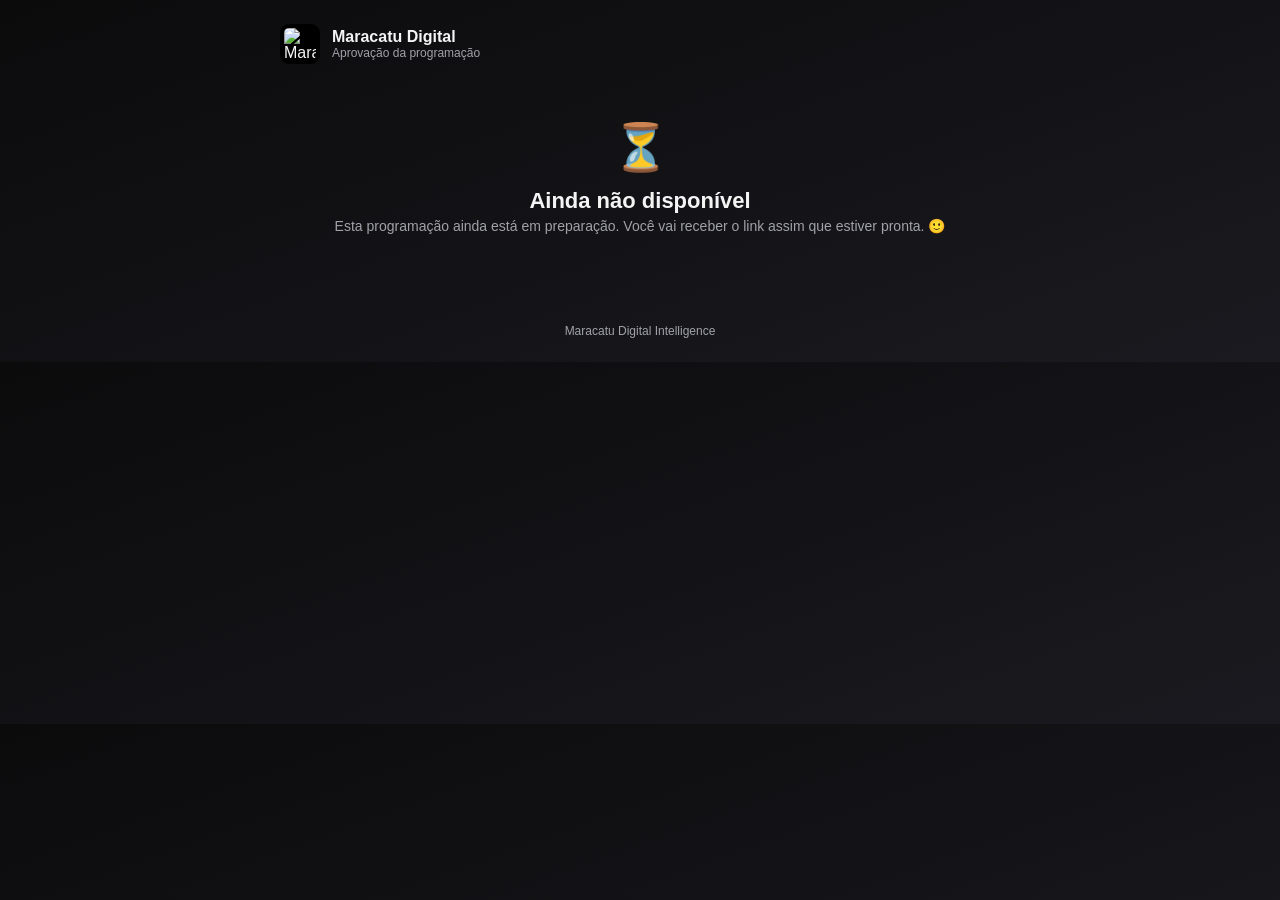
==== layout.html @ 1354e552 "Layout: envio pro cliente + página pública de aprovação (Fase 3) - Modal: botão 'Enviar ao cliente'," ====
<!DOCTYPE html>
<html lang="pt-BR">
<head>
  <meta charset="UTF-8">
  <meta name="viewport" content="width=device-width, initial-scale=1.0">
  <title>Aprovação da semana — Maracatu Digital</title>
  <link rel="icon" href="assets/favicon.png">
  <style>
    :root{ --bg:#0b0b0c; --card:#16161a; --line:#2a2a31; --txt:#f4f4f5; --txt2:#a1a1aa; --accent:#22c55e; --accent2:#3b82f6; --red:#f87171; }
    *{ box-sizing:border-box }
    body{ margin:0; font-family:-apple-system,BlinkMacSystemFont,'Segoe UI',Inter,sans-serif; background:linear-gradient(160deg,#0b0b0c,#1a1a20); color:var(--txt); padding:24px 16px; }
    .wrap{ max-width:720px; margin:0 auto; }
    .head{ display:flex; align-items:center; gap:12px; margin-bottom:6px; }
    .head img{ width:40px; height:40px; border-radius:9px; background:#000; padding:4px; }
    h1{ font-size:22px; margin:14px 0 4px; }
    .sub{ color:var(--txt2); font-size:14px; margin-bottom:22px; }
    .cover{ background:linear-gradient(135deg,#16a34a,#22c55e); color:#04210f; border-radius:14px; padding:22px; text-align:center; margin-bottom:18px; }
    .cover .lab{ font-size:11px; letter-spacing:3px; text-transform:uppercase; opacity:.7; }
    .cover .cli{ font-size:26px; font-weight:800; margin:6px 0; }
    .cover .sem{ font-size:13px; opacity:.85; }
    .card{ background:var(--card); border:1px solid var(--line); border-radius:14px; padding:16px; margin-bottom:14px; }
    .post-head{ display:flex; align-items:center; gap:8px; margin-bottom:10px; flex-wrap:wrap; }
    .badge{ font-size:11px; font-weight:700; padding:3px 9px; border-radius:999px; }
    .post-body{ display:flex; gap:12px; align-items:flex-start; }
    .post-body img{ width:130px; height:130px; object-fit:cover; border-radius:10px; border:1px solid var(--line); flex-shrink:0; }
    .leg{ font-size:13px; white-space:pre-wrap; flex:1; color:var(--txt); }
    .sec{ font-size:12px; font-weight:800; letter-spacing:.6px; text-transform:uppercase; color:var(--txt2); margin:4px 0 10px; }
    label{ display:block; font-size:13px; font-weight:600; margin:10px 0 5px; }
    input,textarea{ width:100%; background:#0e0e11; border:1px solid var(--line); color:var(--txt); border-radius:9px; padding:10px 12px; font-size:14px; font-family:inherit; }
    input:focus,textarea:focus{ outline:none; border-color:var(--accent2); }
    textarea{ min-height:80px; resize:vertical; }
    .actions{ display:flex; gap:10px; flex-wrap:wrap; margin-top:12px; }
    button{ flex:1; min-width:160px; border:0; border-radius:10px; padding:14px; font-size:15px; font-weight:800; cursor:pointer; }
    .b-ok{ background:var(--accent); color:#04210f; }
    .b-adj{ background:transparent; color:var(--txt); border:1px solid var(--line); }
    button:disabled{ opacity:.55; cursor:default; }
    .banner{ border-radius:12px; padding:16px; margin-bottom:14px; }
    .banner.ok{ background:#16a34a22; border:1px solid #16a34a66; }
    .banner.adj{ background:#dc262622; border:1px solid #dc262666; }
    .banner h2{ margin:0 0 4px; font-size:16px; }
    .err{ color:var(--red); font-size:13px; margin-top:10px; text-align:center; }
    .foot{ text-align:center; color:var(--txt2); font-size:12px; margin-top:18px; }
    .center{ text-align:center; padding:50px 20px; }
    .center .big{ font-size:46px; }
    a.pdf{ display:inline-block; color:var(--accent); font-weight:700; text-decoration:none; margin-top:6px; }
    [x-hide]{ display:none; }
  </style>
</head>
<body>
  <div class="wrap">
    <div class="head">
      <img src="assets/logo.png" alt="Maracatu Digital">
      <div><div style="font-weight:800">Maracatu Digital</div><div style="font-size:12px;color:var(--txt2)">Aprovação da programação</div></div>
    </div>

    <div id="loading" class="center"><div class="sub">Carregando…</div></div>

    <div id="indisponivel" class="center" x-hide>
      <div class="big">⏳</div>
      <h1>Ainda não disponível</h1>
      <div class="sub">Esta programação ainda está em preparação. Você vai receber o link assim que estiver pronta. 🙂</div>
    </div>

    <div id="conteudo" x-hide>
      <div class="cover">
        <div class="lab">Programação semanal</div>
        <div class="cli" id="c-cliente"></div>
        <div class="sem" id="c-semana"></div>
      </div>

      <div id="banner"></div>

      <div id="posts"></div>

      <div class="card" id="extra" x-hide>
        <div class="sec">Material</div>
        <div id="c-obs" class="leg" style="margin-bottom:6px"></div>
        <a class="pdf" id="c-pdf" target="_blank" x-hide>📄 Abrir PDF final ↗</a>
      </div>

      <div class="card" id="decidir">
        <div class="sec">Sua avaliação</div>
        <label>Seu nome</label>
        <input id="nome" placeholder="Quem está aprovando">
        <label>Precisa de ajuste? <span style="color:var(--txt2);font-weight:400">— descreva (só se for pedir ajuste)</span></label>
        <textarea id="comentario" placeholder="Ex.: trocar a cor do post de quarta, ajustar a legenda de sexta…"></textarea>
        <div class="actions">
          <button class="b-ok" onclick="aprovar()">✓ Aprovar tudo</button>
          <button class="b-adj" onclick="pedirAjuste()">✎ Pedir ajuste</button>
        </div>
        <div class="err" id="erro"></div>
      </div>
    </div>

    <div id="sucesso" class="center" x-hide>
      <div class="big" id="s-emoji">✅</div>
      <h1 id="s-titulo">Recebido!</h1>
      <div class="sub" id="s-msg"></div>
    </div>

    <div class="foot">Maracatu Digital Intelligence</div>
  </div>

  <script>
    var API = 'https://som-backend-production-01d8.up.railway.app/api/layouts/publico';
    var TOKEN = new URLSearchParams(location.search).get('t') || '';
    var L = null;

    function show(id){ document.getElementById(id).removeAttribute('x-hide'); }
    function hide(id){ document.getElementById(id).setAttribute('x-hide',''); }
    function esc(s){ var d=document.createElement('div'); d.textContent=s||''; return d.innerHTML; }
    function ehImagem(u){ return /\.(png|jpe?g|webp|gif)(\?|$)/i.test(u||''); }
    function dia(d){ if(!d) return ''; var x=new Date(d+'T00:00:00'); if(isNaN(x))return''; var ds=['Dom','Seg','Ter','Qua','Qui','Sex','Sáb']; return ds[x.getDay()]+' '+String(x.getDate()).padStart(2,'0')+'/'+String(x.getMonth()+1).padStart(2,'0'); }
    function dmy(d){ if(!d) return ''; var p=String(d).split('-'); return p[2]+'/'+p[1]; }

    function render(){
      document.getElementById('c-cliente').textContent = L.cliente || '';
      document.getElementById('c-semana').textContent = 'Semana de ' + dmy(L.semanaIni) + ' a ' + dmy(L.semanaFim);

      var posts = L.posts || [];
      document.getElementById('posts').innerHTML = posts.length ? posts.map(function(p){
        var img = p.criativo && ehImagem(p.criativo) ? '<img src="'+esc(p.criativo)+'">'
                : (p.criativo ? '<a class="pdf" href="'+esc(p.criativo)+'" target="_blank">ver criativo ↗</a>' : '');
        return '<div class="card"><div class="post-head">'
          + '<span class="badge" style="background:#2a2a31;color:#a1a1aa">'+esc(dia(p.prazo))+'</span>'
          + '<span class="badge" style="background:#3b1d6e;color:#c4b5fd">'+esc(p.tipoPost||'Feed')+'</span>'
          + '<span style="font-weight:700;font-size:14px">'+esc(p.tema||'')+'</span></div>'
          + '<div class="post-body">'+img+'<div class="leg">'+(esc(p.legenda)||'<span style="color:#a1a1aa">(sem legenda)</span>')+'</div></div></div>';
      }).join('') : '<div class="card" style="text-align:center;color:var(--txt2)">Sem posts individuais — confira o PDF abaixo.</div>';

      var temExtra = false;
      if (L.observacoes){ document.getElementById('c-obs').textContent = L.observacoes; temExtra = true; } else { hide('c-obs'); }
      if (L.anexoUrl){ var a=document.getElementById('c-pdf'); a.href=L.anexoUrl; show('c-pdf'); temExtra = true; }
      if (temExtra) show('extra');

      var banner = document.getElementById('banner');
      if (L.status === 'APROVADO_CLIENTE'){
        banner.innerHTML = '<div class="banner ok"><h2>✓ Você já aprovou esta semana</h2><div class="sub" style="margin:0">Obrigado! Se precisar, ainda dá pra pedir um ajuste abaixo.</div></div>';
      } else if (L.status === 'AJUSTE'){
        banner.innerHTML = '<div class="banner adj"><h2>✎ Ajuste registrado</h2><div class="leg">'+esc(L.ajusteCliente||'')+'</div><div class="sub" style="margin:6px 0 0">Nossa equipe já foi avisada. Quando estiver pronto você aprova.</div></div>';
      }
      show('conteudo');
    }

    function carregar(){
      if (!TOKEN){ hide('loading'); show('indisponivel'); return; }
      fetch(API + '/' + encodeURIComponent(TOKEN))
        .then(function(r){ if(!r.ok) throw new Error('x'); return r.json(); })
        .then(function(d){
          hide('loading');
          if (!d || !d.disponivel){ show('indisponivel'); return; }
          L = d; render();
        })
        .catch(function(){ hide('loading'); show('indisponivel'); });
    }

    function lock(v){ document.querySelectorAll('#decidir button').forEach(function(b){ b.disabled=v; }); }
    function sucesso(emoji, titulo, msg){ hide('conteudo'); var s=document.getElementById('sucesso'); document.getElementById('s-emoji').textContent=emoji; document.getElementById('s-titulo').textContent=titulo; document.getElementById('s-msg').textContent=msg; show('sucesso'); window.scrollTo(0,0); }

    function aprovar(){
      document.getElementById('erro').textContent='';
      lock(true);
      fetch(API + '/' + encodeURIComponent(TOKEN) + '/aprovar', {
        method:'POST', headers:{'Content-Type':'application/json'},
        body: JSON.stringify({ nome: document.getElementById('nome').value.trim() })
      }).then(function(r){ if(!r.ok) throw new Error('x'); return r.json(); })
        .then(function(){ sucesso('✅','Aprovado! Obrigado 🎉','Sua equipe já pode publicar a semana.'); })
        .catch(function(){ lock(false); document.getElementById('erro').textContent='Não consegui registrar agora. Tente de novo em instantes.'; });
    }

    function pedirAjuste(){
      var c = document.getElementById('comentario').value.trim();
      if (!c){ document.getElementById('erro').textContent='Descreva o ajuste que você precisa no campo acima.'; return; }
      document.getElementById('erro').textContent='';
      lock(true);
      fetch(API + '/' + encodeURIComponent(TOKEN) + '/ajuste', {
        method:'POST', headers:{'Content-Type':'application/json'},
        body: JSON.stringify({ nome: document.getElementById('nome').value.trim(), comentario: c })
      }).then(function(r){ if(!r.ok) throw new Error('x'); return r.json(); })
        .then(function(){ sucesso('✍️','Ajuste enviado!','Nossa equipe vai cuidar disso e te mandar a nova versão.'); })
        .catch(function(){ lock(false); document.getElementById('erro').textContent='Não consegui enviar agora. Tente de novo em instantes.'; });
    }

    carregar();
  </script>
</body>
</html>
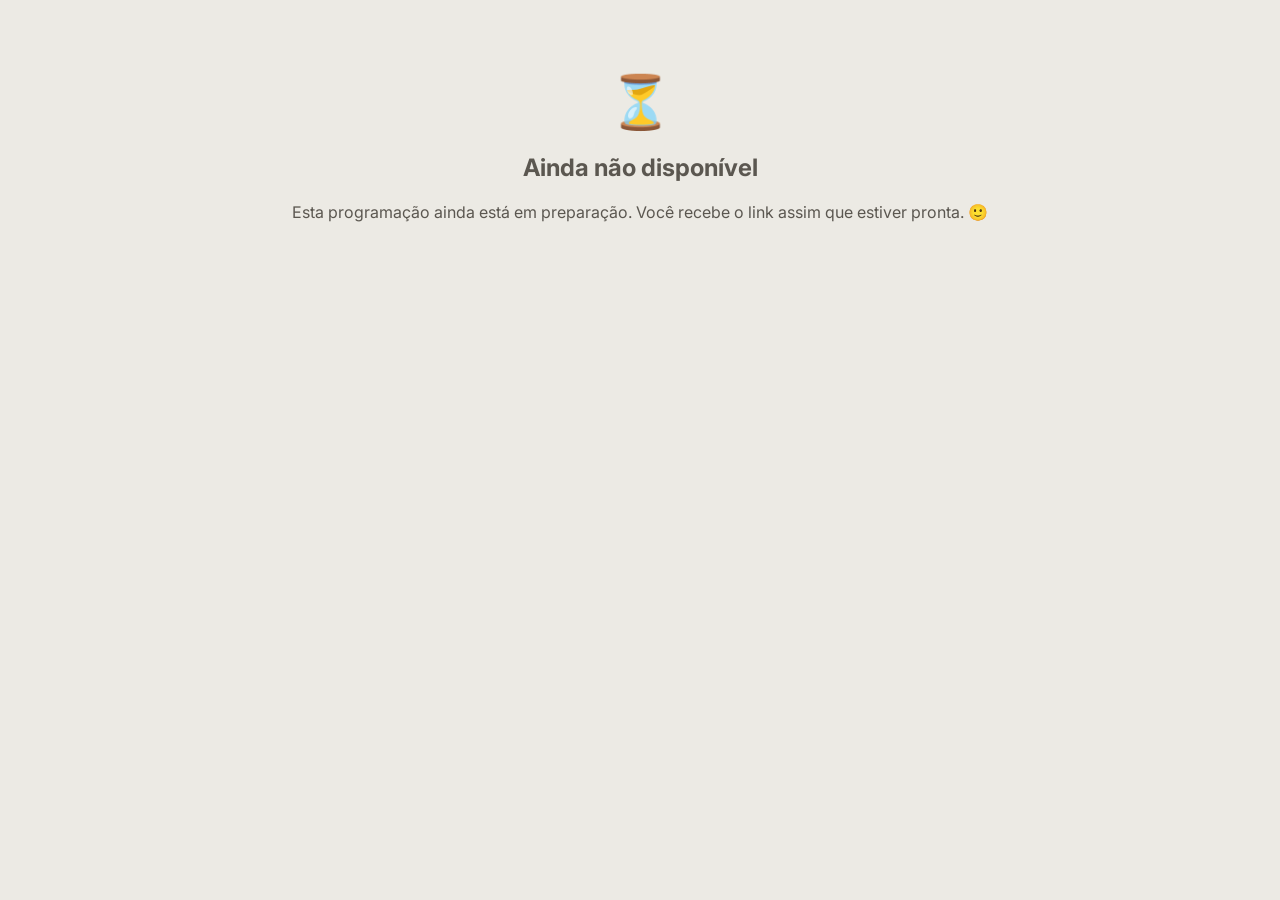
==== commit 885246c0: "Preview: carrossel mostra a arte inteira (sem cortar) + cache-bust do iframe da preview" ====
--- a/layout.html
+++ b/layout.html
@@ -3,184 +3,283 @@
 <head>
   <meta charset="UTF-8">
   <meta name="viewport" content="width=device-width, initial-scale=1.0">
-  <title>Aprovação da semana — Maracatu Digital</title>
+  <title>Programação Semanal — Aprovação de Conteúdo · Maracatu Digital</title>
   <link rel="icon" href="assets/favicon.png">
   <style>
-    :root{ --bg:#0b0b0c; --card:#16161a; --line:#2a2a31; --txt:#f4f4f5; --txt2:#a1a1aa; --accent:#22c55e; --accent2:#3b82f6; --red:#f87171; }
+    @import url('https://fonts.googleapis.com/css2?family=Inter:wght@400;500;600;700;800;900&display=swap');
+    :root{
+      --bg:#eceae4; --card:#ffffff; --ink:#16161a; --ink2:#5b5750; --line:#e4e0d8;
+      --amber:#C9A24B; --ok:#16a34a; --red:#dc2626;
+      --c1:#e23b2e; --c2:#f2b705; --c3:#1f9e57; --c4:#2f6fd0;
+    }
     *{ box-sizing:border-box }
-    body{ margin:0; font-family:-apple-system,BlinkMacSystemFont,'Segoe UI',Inter,sans-serif; background:linear-gradient(160deg,#0b0b0c,#1a1a20); color:var(--txt); padding:24px 16px; }
-    .wrap{ max-width:720px; margin:0 auto; }
-    .head{ display:flex; align-items:center; gap:12px; margin-bottom:6px; }
-    .head img{ width:40px; height:40px; border-radius:9px; background:#000; padding:4px; }
-    h1{ font-size:22px; margin:14px 0 4px; }
-    .sub{ color:var(--txt2); font-size:14px; margin-bottom:22px; }
-    .cover{ background:linear-gradient(135deg,#16a34a,#22c55e); color:#04210f; border-radius:14px; padding:22px; text-align:center; margin-bottom:18px; }
-    .cover .lab{ font-size:11px; letter-spacing:3px; text-transform:uppercase; opacity:.7; }
-    .cover .cli{ font-size:26px; font-weight:800; margin:6px 0; }
-    .cover .sem{ font-size:13px; opacity:.85; }
-    .card{ background:var(--card); border:1px solid var(--line); border-radius:14px; padding:16px; margin-bottom:14px; }
-    .post-head{ display:flex; align-items:center; gap:8px; margin-bottom:10px; flex-wrap:wrap; }
-    .badge{ font-size:11px; font-weight:700; padding:3px 9px; border-radius:999px; }
-    .post-body{ display:flex; gap:12px; align-items:flex-start; }
-    .post-body img{ width:130px; height:130px; object-fit:cover; border-radius:10px; border:1px solid var(--line); flex-shrink:0; }
-    .leg{ font-size:13px; white-space:pre-wrap; flex:1; color:var(--txt); }
-    .sec{ font-size:12px; font-weight:800; letter-spacing:.6px; text-transform:uppercase; color:var(--txt2); margin:4px 0 10px; }
-    label{ display:block; font-size:13px; font-weight:600; margin:10px 0 5px; }
-    input,textarea{ width:100%; background:#0e0e11; border:1px solid var(--line); color:var(--txt); border-radius:9px; padding:10px 12px; font-size:14px; font-family:inherit; }
-    input:focus,textarea:focus{ outline:none; border-color:var(--accent2); }
-    textarea{ min-height:80px; resize:vertical; }
-    .actions{ display:flex; gap:10px; flex-wrap:wrap; margin-top:12px; }
-    button{ flex:1; min-width:160px; border:0; border-radius:10px; padding:14px; font-size:15px; font-weight:800; cursor:pointer; }
-    .b-ok{ background:var(--accent); color:#04210f; }
-    .b-adj{ background:transparent; color:var(--txt); border:1px solid var(--line); }
-    button:disabled{ opacity:.55; cursor:default; }
-    .banner{ border-radius:12px; padding:16px; margin-bottom:14px; }
-    .banner.ok{ background:#16a34a22; border:1px solid #16a34a66; }
-    .banner.adj{ background:#dc262622; border:1px solid #dc262666; }
-    .banner h2{ margin:0 0 4px; font-size:16px; }
-    .err{ color:var(--red); font-size:13px; margin-top:10px; text-align:center; }
-    .foot{ text-align:center; color:var(--txt2); font-size:12px; margin-top:18px; }
-    .center{ text-align:center; padding:50px 20px; }
-    .center .big{ font-size:46px; }
-    a.pdf{ display:inline-block; color:var(--accent); font-weight:700; text-decoration:none; margin-top:6px; }
-    [x-hide]{ display:none; }
+    body{ margin:0; font-family:'Inter',-apple-system,BlinkMacSystemFont,'Segoe UI',sans-serif; background:var(--bg); color:var(--ink); }
+    img{ display:block; max-width:100%; }
+    .doc{ max-width:980px; margin:0 auto; }
+    .stripe{ height:8px; display:flex; }
+    .stripe i{ flex:1; display:block; }
+    .stripe i:nth-child(1){background:var(--c1)} .stripe i:nth-child(2){background:var(--c2)}
+    .stripe i:nth-child(3){background:var(--c3)} .stripe i:nth-child(4){background:var(--c4)}
+
+    /* ---------- CAPA ---------- */
+    .capa{ position:relative; background:#0b0b0c; color:#fff; min-height:520px; display:flex; flex-direction:column; justify-content:flex-end;
+      background-size:cover; background-position:center; overflow:hidden; }
+    .capa::before{ content:""; position:absolute; inset:0; background:
+      linear-gradient(90deg, rgba(11,11,12,.96) 30%, rgba(11,11,12,.55) 70%, rgba(11,11,12,.25)); }
+    .capa .rings{ position:absolute; left:-140px; bottom:-160px; width:460px; height:460px; border-radius:50%;
+      background:repeating-radial-gradient(circle, rgba(255,255,255,.05) 0 2px, transparent 2px 26px); }
+    .capa .in{ position:relative; padding:0 48px 48px; }
+    .capa h1{ font-size:62px; line-height:.96; font-weight:900; letter-spacing:-1px; margin:0; text-transform:uppercase; }
+    .capa .tag{ font-size:24px; font-weight:400; color:#e7e7ea; margin:14px 0 0; }
+    .capa .stripe.top{ position:absolute; top:0; left:0; right:0; }
+    .capa .stripe.bot{ position:relative; margin-top:26px; max-width:380px; border-radius:3px; overflow:hidden; }
+
+    /* ---------- CABEÇALHO ---------- */
+    .bar{ background:#141414; color:#fff; display:flex; align-items:center; gap:18px; padding:18px 28px; }
+    .bar img{ height:38px; width:auto; }
+    .bar .sep{ width:1px; height:34px; background:#3a3a3a; }
+    .bar .t{ font-size:20px; font-weight:800; }
+    .bar .cli{ font-size:14px; color:#cfcfcf; margin-top:1px; }
+    .bar .cli b{ color:var(--amber); }
+
+    .body{ padding:26px 40px 10px; }
+
+    /* ---------- CARD DE POST ---------- */
+    .post{ background:var(--card); border:1px solid var(--line); border-radius:18px; padding:20px 26px 24px; margin-bottom:22px; box-shadow:0 1px 3px rgba(0,0,0,.05); }
+    .meta{ display:flex; flex-wrap:wrap; gap:10px 26px; align-items:center; padding-bottom:14px; margin-bottom:16px; border-bottom:1px solid var(--line); font-size:13.5px; }
+    .meta .it{ display:flex; align-items:center; gap:7px; color:var(--ink2); }
+    .meta .it b{ color:var(--ink); font-weight:700; }
+    .meta .ic{ font-size:15px; opacity:.85 }
+    .meta .st{ font-weight:700; }
+    .meta .st.wait{ color:var(--amber); } .meta .st.ok{ color:var(--ok); } .meta .st.adj{ color:#b8860b; } .meta .st.no{ color:var(--red); }
+
+    .art{ width:100%; border-radius:12px; border:1px solid var(--line); background:#f3f1ec; object-fit:contain; max-height:560px; margin:0 auto; cursor:zoom-in; }
+    .art-wrap{ text-align:center; }
+
+    .carousel{ display:grid; grid-auto-flow:column; grid-auto-columns:minmax(150px,1fr); gap:10px; overflow-x:auto; padding-bottom:8px; }
+    .carousel.fit{ grid-auto-columns:1fr; }
+    .slide{ position:relative; border:1px solid var(--line); border-radius:10px; overflow:hidden; background:#f3f1ec; align-self:start; }
+    .slide img{ width:100%; height:auto; display:block; cursor:zoom-in; }
+    .slide .n{ position:absolute; top:6px; left:6px; background:rgba(20,20,20,.82); color:#fff; font-size:11px; font-weight:700; border-radius:6px; padding:2px 7px; }
+
+    .leg{ margin-top:16px; }
+    .leg .lab{ display:flex; align-items:center; gap:7px; font-size:12px; font-weight:800; letter-spacing:.4px; text-transform:uppercase; color:var(--ink2); margin-bottom:7px; }
+    .leg .tx{ font-size:14px; line-height:1.55; white-space:pre-wrap; color:#2c2a27; }
+
+    .acts{ display:flex; gap:12px; margin-top:18px; flex-wrap:wrap; }
+    .acts button{ flex:1; min-width:150px; border-radius:30px; padding:13px 16px; font-size:14.5px; font-weight:700; cursor:pointer; display:inline-flex; align-items:center; justify-content:center; gap:8px; font-family:inherit; transition:.15s; }
+    .b-ok{ background:#141414; color:#fff; border:1px solid #141414; } .b-ok:hover{ background:#000; }
+    .b-adj{ background:#f3f1ec; color:var(--ink); border:1px solid var(--line); }
+    .b-no{ background:#fff; color:var(--red); border:1px solid #f0b9b9; }
+    button:disabled{ opacity:.5; cursor:default; }
+    .decided-tag{ display:inline-flex; align-items:center; gap:7px; font-size:13.5px; font-weight:700; padding:11px 16px; border-radius:12px; margin-top:14px; }
+    .decided-tag.ok{ background:#e9f7ee; color:#15803d; border:1px solid #bfe7cc; }
+    .decided-tag.adj{ background:#fdf3e3; color:#b8860b; border:1px solid #f0dcae; }
+    .decided-tag.no{ background:#fdeaea; color:#c0392b; border:1px solid #f3c9c9; }
+    .adjbox{ margin-top:12px; }
+    .adjbox textarea{ width:100%; border:1px solid var(--line); border-radius:10px; padding:11px 13px; font-size:14px; font-family:inherit; min-height:72px; resize:vertical; }
+    .adjbox textarea:focus{ outline:none; border-color:var(--amber); }
+    .adjbox .send{ margin-top:8px; background:#141414; color:#fff; border:0; border-radius:10px; padding:11px 18px; font-weight:700; cursor:pointer; }
+
+    .divisor{ height:160px; background:#0b0b0c center/cover no-repeat; margin:6px 0 26px; position:relative; }
+    .divisor::after{ content:""; position:absolute; inset:0; background:linear-gradient(90deg, rgba(11,11,12,.6), rgba(11,11,12,.15)); }
+
+    .pdfcard{ background:var(--card); border:1px solid var(--line); border-radius:18px; padding:18px 20px; margin-bottom:22px; }
+    .pdfcard .sec{ font-size:12px; font-weight:800; letter-spacing:.6px; text-transform:uppercase; color:var(--ink2); margin-bottom:12px; }
+    .pdfframe{ width:100%; height:70vh; min-height:420px; border:1px solid var(--line); border-radius:10px; background:#fff; }
+    .pdflink{ display:inline-block; color:var(--amber); font-weight:700; text-decoration:none; margin-top:8px; }
+
+    .foot{ background:#141414; color:#9a958c; text-align:center; font-size:12px; padding:22px; }
+    .foot b{ color:#fff; font-weight:800; letter-spacing:.4px; }
+    .err{ color:var(--red); font-size:13px; margin-top:10px; }
+    .center{ text-align:center; padding:70px 24px; color:var(--ink2); }
+    .center .big{ font-size:52px; }
+    [x-hide]{ display:none !important; }
+    @media(max-width:560px){ .capa h1{ font-size:40px } .capa .tag{ font-size:18px } .capa .in{ padding:0 24px 32px } .body{ padding:20px 18px 4px } .post{ padding:16px 16px 18px } }
   </style>
 </head>
 <body>
-  <div class="wrap">
-    <div class="head">
-      <img src="assets/logo.png" alt="Maracatu Digital">
-      <div><div style="font-weight:800">Maracatu Digital</div><div style="font-size:12px;color:var(--txt2)">Aprovação da programação</div></div>
-    </div>
-
-    <div id="loading" class="center"><div class="sub">Carregando…</div></div>
+  <div class="doc">
+    <div id="loading" class="center"><div>Carregando…</div></div>
 
     <div id="indisponivel" class="center" x-hide>
       <div class="big">⏳</div>
-      <h1>Ainda não disponível</h1>
-      <div class="sub">Esta programação ainda está em preparação. Você vai receber o link assim que estiver pronta. 🙂</div>
+      <h2>Ainda não disponível</h2>
+      <div>Esta programação ainda está em preparação. Você recebe o link assim que estiver pronta. 🙂</div>
     </div>
 
     <div id="conteudo" x-hide>
-      <div class="cover">
-        <div class="lab">Programação semanal</div>
-        <div class="cli" id="c-cliente"></div>
-        <div class="sem" id="c-semana"></div>
+      <div class="capa" id="capa">
+        <div class="stripe top"><i></i><i></i><i></i><i></i></div>
+        <div class="rings"></div>
+        <div class="in">
+          <h1>Programação<br>Semanal</h1>
+          <div class="tag">— Aprovação de Conteúdo</div>
+          <div class="stripe bot"><i></i><i></i><i></i><i></i></div>
+        </div>
       </div>
 
-      <div id="banner"></div>
-
-      <div id="posts"></div>
-
-      <div class="card" id="extra" x-hide>
-        <div class="sec">Material</div>
-        <div id="c-obs" class="leg" style="margin-bottom:6px"></div>
-        <a class="pdf" id="c-pdf" target="_blank" x-hide>📄 Abrir PDF final ↗</a>
+      <div class="bar">
+        <img src="assets/logo-horizontal.png" onerror="this.onerror=null;this.src='assets/logo.png'" alt="Maracatu Digital">
+        <div class="sep"></div>
+        <div>
+          <div class="t">Aprovação de Conteúdo</div>
+          <div class="cli">Cliente: <b id="c-cliente"></b> · <span id="c-semana"></span></div>
+        </div>
       </div>
 
-      <div class="card" id="decidir">
-        <div class="sec">Sua avaliação</div>
-        <label>Seu nome</label>
-        <input id="nome" placeholder="Quem está aprovando">
-        <label>Precisa de ajuste? <span style="color:var(--txt2);font-weight:400">— descreva (só se for pedir ajuste)</span></label>
-        <textarea id="comentario" placeholder="Ex.: trocar a cor do post de quarta, ajustar a legenda de sexta…"></textarea>
-        <div class="actions">
-          <button class="b-ok" onclick="aprovar()">✓ Aprovar tudo</button>
-          <button class="b-adj" onclick="pedirAjuste()">✎ Pedir ajuste</button>
-        </div>
-        <div class="err" id="erro"></div>
+      <div class="body">
+        <div id="banner"></div>
+        <div id="posts"></div>
+
+        <div class="pdfcard" id="pdfcard" x-hide>
+          <div class="sec">Layout final (PDF)</div>
+          <iframe id="pdfframe" class="pdfframe" title="Layout final"></iframe>
+          <a class="pdflink" id="c-pdf" target="_blank">Abrir o PDF em nova aba ↗</a>
+        </div>
+
+        <div class="pdfcard" id="extra" x-hide>
+          <div class="sec">Observações</div>
+          <div class="leg"><div class="tx" id="c-obs"></div></div>
+        </div>
       </div>
+
+      <div class="divisor" id="divisor" x-hide></div>
+      <div class="foot"><b>MARACATU</b> digital intelligence</div>
     </div>
 
     <div id="sucesso" class="center" x-hide>
       <div class="big" id="s-emoji">✅</div>
-      <h1 id="s-titulo">Recebido!</h1>
-      <div class="sub" id="s-msg"></div>
+      <h2 id="s-titulo">Recebido!</h2>
+      <div id="s-msg"></div>
     </div>
-
-    <div class="foot">Maracatu Digital Intelligence</div>
   </div>
 
   <script>
     var API = 'https://som-backend-production-01d8.up.railway.app/api/layouts/publico';
     var TOKEN = new URLSearchParams(location.search).get('t') || '';
+    var PREVIEW = new URLSearchParams(location.search).get('preview') === '1'; // modo pré-visualização da gestão
     var L = null;
 
     function show(id){ document.getElementById(id).removeAttribute('x-hide'); }
     function hide(id){ document.getElementById(id).setAttribute('x-hide',''); }
-    function esc(s){ var d=document.createElement('div'); d.textContent=s||''; return d.innerHTML; }
-    function ehImagem(u){ return /\.(png|jpe?g|webp|gif)(\?|$)/i.test(u||''); }
-    function dia(d){ if(!d) return ''; var x=new Date(d+'T00:00:00'); if(isNaN(x))return''; var ds=['Dom','Seg','Ter','Qua','Qui','Sex','Sáb']; return ds[x.getDay()]+' '+String(x.getDate()).padStart(2,'0')+'/'+String(x.getMonth()+1).padStart(2,'0'); }
+    function esc(s){ var d=document.createElement('div'); d.textContent=(s==null?'':s); return d.innerHTML; }
+    function dia(d){ if(!d) return ''; var x=new Date(d+'T00:00:00'); if(isNaN(x))return''; var ds=['Domingo','Segunda','Terça','Quarta','Quinta','Sexta','Sábado']; return ds[x.getDay()]+' '+String(x.getDate()).padStart(2,'0')+'.'+String(x.getMonth()+1).padStart(2,'0'); }
     function dmy(d){ if(!d) return ''; var p=String(d).split('-'); return p[2]+'/'+p[1]; }
+    function imagensDe(p){
+      var arr = Array.isArray(p.criativos) && p.criativos.length ? p.criativos
+              : (p.criativo ? String(p.criativo).split(/[\n,;|]+/).map(function(s){return s.trim()}).filter(Boolean) : []);
+      return arr;
+    }
+    function ehCarrossel(p){ return (p.tipoPost||'').toLowerCase().indexOf('carrossel')>=0 || imagensDe(p).length>1; }
+    function statusInfo(s){
+      s=(s||'').toLowerCase();
+      if(s.indexOf('aprov')>=0) return {cls:'ok', txt:'Aprovado'};
+      if(s.indexOf('ajuste')>=0) return {cls:'adj', txt:'Ajuste pedido'};
+      if(s.indexOf('reprov')>=0) return {cls:'no', txt:'Reprovado'};
+      return {cls:'wait', txt:'Aguardando aprovação'};
+    }
+
+    function cardPost(p, i){
+      var imgs = imagensDe(p);
+      var carrossel = ehCarrossel(p);
+      var tipoLabel = carrossel ? 'Carrossel' : 'Peça única';
+      var si = statusInfo(p.status);
+
+      var arte;
+      if (!imgs.length){
+        arte = '<div class="center" style="padding:30px;color:#a59f95">— criativo ainda não anexado —</div>';
+      } else if (carrossel){
+        var fit = imgs.length<=5 ? ' fit' : '';
+        arte = '<div class="carousel'+fit+'">'+ imgs.map(function(u,idx){
+          return '<div class="slide"><span class="n">'+(idx+1)+'</span><a href="'+esc(u)+'" target="_blank"><img src="'+esc(u)+'"></a></div>';
+        }).join('') +'</div>';
+      } else {
+        arte = '<div class="art-wrap"><a href="'+esc(imgs[0])+'" target="_blank"><img class="art" src="'+esc(imgs[0])+'"></a></div>';
+      }
+
+      var leg = '<div class="leg"><div class="lab">❝ Legenda</div><div class="tx">'+(esc(p.legenda)||'<span style="color:#a59f95">(sem legenda)</span>')+'</div></div>';
+
+      var meta = '<div class="meta">'
+        + '<span class="it"><span class="ic">📅</span><b>'+esc(dia(p.prazo))+'</b></span>'
+        + '<span class="it"><span class="ic">📱</span>Formato: <b>'+esc(p.formato||'Feed')+'</b></span>'
+        + '<span class="it"><span class="ic">🖼️</span>Tipo: <b>'+tipoLabel+'</b></span>'
+        + '<span class="it"><span class="ic">⏱️</span>Status: <span class="st '+si.cls+'">'+si.txt+'</span></span>'
+        + '</div>';
+
+      var rodape;
+      if (PREVIEW)             rodape = ''; // pré-visualização: sem botões de decisão
+      else if (si.cls==='ok')  rodape = '<div class="decided-tag ok">✓ Aprovado por você</div>';
+      else if (si.cls==='no')  rodape = '<div class="decided-tag no">✕ Reprovado</div>';
+      else if (si.cls==='adj') rodape = '<div class="decided-tag adj">✎ Ajuste solicitado: '+esc(p.ajuste||'')+'</div>';
+      else rodape = '<div class="acts">'
+        + '<button class="b-ok" onclick="decidir('+i+",'aprovar')\">&#10003; Aprovar</button>"
+        + '<button class="b-adj" onclick="abrirAjuste('+i+')">&#9998; Ajustes</button>'
+        + '<button class="b-no" onclick="decidir('+i+",'reprovar')\">&#10005; Reprovar</button>"
+        + '</div>'
+        + '<div class="adjbox" id="adj-'+i+'" x-hide><textarea id="adjtx-'+i+'" placeholder="O que ajustar neste post?"></textarea><button class="send" onclick="decidir('+i+",'ajuste')\">Enviar ajuste</button></div>";
+
+      return '<div class="post" id="post-'+i+'">'+ meta + arte + leg + rodape + '<div class="err" id="err-'+i+'"></div></div>';
+    }
 
     function render(){
       document.getElementById('c-cliente').textContent = L.cliente || '';
       document.getElementById('c-semana').textContent = 'Semana de ' + dmy(L.semanaIni) + ' a ' + dmy(L.semanaFim);
+      if (PREVIEW){
+        document.getElementById('banner').innerHTML =
+          '<div style="background:#fdf3e3;border:1px solid #f0dcae;color:#8a6d1f;border-radius:12px;padding:12px 16px;margin-bottom:18px;font-size:13.5px;font-weight:600">👁 Pré-visualização da gestão — é assim que o cliente vai ver. Os botões de aprovação aparecem só na versão enviada.</div>';
+      }
+
+      var capa = document.getElementById('capa');
+      var im = new Image(); im.onload=function(){ capa.style.backgroundImage="url('assets/capa.jpg')"; }; im.src='assets/capa.jpg';
+      var dv = document.getElementById('divisor'); var im2=new Image(); im2.onload=function(){ dv.style.backgroundImage="url('assets/divisor.jpg')"; show('divisor'); }; im2.src='assets/divisor.jpg';
 
       var posts = L.posts || [];
-      document.getElementById('posts').innerHTML = posts.length ? posts.map(function(p){
-        var img = p.criativo && ehImagem(p.criativo) ? '<img src="'+esc(p.criativo)+'">'
-                : (p.criativo ? '<a class="pdf" href="'+esc(p.criativo)+'" target="_blank">ver criativo ↗</a>' : '');
-        return '<div class="card"><div class="post-head">'
-          + '<span class="badge" style="background:#2a2a31;color:#a1a1aa">'+esc(dia(p.prazo))+'</span>'
-          + '<span class="badge" style="background:#3b1d6e;color:#c4b5fd">'+esc(p.tipoPost||'Feed')+'</span>'
-          + '<span style="font-weight:700;font-size:14px">'+esc(p.tema||'')+'</span></div>'
-          + '<div class="post-body">'+img+'<div class="leg">'+(esc(p.legenda)||'<span style="color:#a1a1aa">(sem legenda)</span>')+'</div></div></div>';
-      }).join('') : '<div class="card" style="text-align:center;color:var(--txt2)">Sem posts individuais — confira o PDF abaixo.</div>';
-
-      var temExtra = false;
-      if (L.observacoes){ document.getElementById('c-obs').textContent = L.observacoes; temExtra = true; } else { hide('c-obs'); }
-      if (L.anexoUrl){ var a=document.getElementById('c-pdf'); a.href=L.anexoUrl; show('c-pdf'); temExtra = true; }
-      if (temExtra) show('extra');
-
-      var banner = document.getElementById('banner');
-      if (L.status === 'APROVADO_CLIENTE'){
-        banner.innerHTML = '<div class="banner ok"><h2>✓ Você já aprovou esta semana</h2><div class="sub" style="margin:0">Obrigado! Se precisar, ainda dá pra pedir um ajuste abaixo.</div></div>';
-      } else if (L.status === 'AJUSTE'){
-        banner.innerHTML = '<div class="banner adj"><h2>✎ Ajuste registrado</h2><div class="leg">'+esc(L.ajusteCliente||'')+'</div><div class="sub" style="margin:6px 0 0">Nossa equipe já foi avisada. Quando estiver pronto você aprova.</div></div>';
-      }
+      document.getElementById('posts').innerHTML = posts.length
+        ? posts.map(cardPost).join('')
+        : '<div class="post center">Sem posts individuais nesta semana — confira o PDF abaixo.</div>';
+
+      if (L.anexoUrl){
+        var src = L.anexoUrl; var gd = src.match(/drive\.google\.com\/file\/d\/([^/]+)/);
+        if (gd) src = 'https://drive.google.com/file/d/' + gd[1] + '/preview';
+        document.getElementById('pdfframe').src = src;
+        document.getElementById('c-pdf').href = L.anexoUrl;
+        show('pdfcard');
+      }
+      if (L.observacoes){ document.getElementById('c-obs').textContent = L.observacoes; show('extra'); }
       show('conteudo');
+    }
+
+    function abrirAjuste(i){ var b=document.getElementById('adj-'+i); if(b.hasAttribute('x-hide')) b.removeAttribute('x-hide'); else b.setAttribute('x-hide',''); }
+
+    function decidir(i, acao){
+      var errEl = document.getElementById('err-'+i); errEl.textContent='';
+      var body = { post: i, acao: acao };
+      if (acao==='ajuste'){
+        var c = (document.getElementById('adjtx-'+i).value||'').trim();
+        if(!c){ errEl.textContent='Descreva o ajuste.'; return; }
+        body.comentario = c;
+      }
+      var btns = document.querySelectorAll('#post-'+i+' button'); btns.forEach(function(b){b.disabled=true;});
+      fetch(API + '/' + encodeURIComponent(TOKEN) + '/post', {
+        method:'POST', headers:{'Content-Type':'application/json'}, body: JSON.stringify(body)
+      }).then(function(r){ if(!r.ok) throw new Error('x'); return r.json(); })
+        .then(function(d){
+          if(d && Array.isArray(d.posts)){ L.posts = d.posts; }
+          else if(L.posts && L.posts[i]){ L.posts[i].status = acao==='aprovar'?'Aprovado':acao==='reprovar'?'Reprovado':'Ajuste'; if(acao==='ajuste')L.posts[i].ajuste=body.comentario; }
+          document.getElementById('post-'+i).outerHTML = cardPost(L.posts[i], i);
+        })
+        .catch(function(){ btns.forEach(function(b){b.disabled=false;}); errEl.textContent='Não consegui registrar agora. Tente de novo.'; });
     }
 
     function carregar(){
       if (!TOKEN){ hide('loading'); show('indisponivel'); return; }
-      fetch(API + '/' + encodeURIComponent(TOKEN))
+      var url = API + '/' + encodeURIComponent(TOKEN) + (PREVIEW ? '/preview' : '');
+      fetch(url)
         .then(function(r){ if(!r.ok) throw new Error('x'); return r.json(); })
-        .then(function(d){
-          hide('loading');
-          if (!d || !d.disponivel){ show('indisponivel'); return; }
-          L = d; render();
-        })
+        .then(function(d){ hide('loading'); if (!d || !d.disponivel){ show('indisponivel'); return; } L=d; render(); })
         .catch(function(){ hide('loading'); show('indisponivel'); });
     }
-
-    function lock(v){ document.querySelectorAll('#decidir button').forEach(function(b){ b.disabled=v; }); }
-    function sucesso(emoji, titulo, msg){ hide('conteudo'); var s=document.getElementById('sucesso'); document.getElementById('s-emoji').textContent=emoji; document.getElementById('s-titulo').textContent=titulo; document.getElementById('s-msg').textContent=msg; show('sucesso'); window.scrollTo(0,0); }
-
-    function aprovar(){
-      document.getElementById('erro').textContent='';
-      lock(true);
-      fetch(API + '/' + encodeURIComponent(TOKEN) + '/aprovar', {
-        method:'POST', headers:{'Content-Type':'application/json'},
-        body: JSON.stringify({ nome: document.getElementById('nome').value.trim() })
-      }).then(function(r){ if(!r.ok) throw new Error('x'); return r.json(); })
-        .then(function(){ sucesso('✅','Aprovado! Obrigado 🎉','Sua equipe já pode publicar a semana.'); })
-        .catch(function(){ lock(false); document.getElementById('erro').textContent='Não consegui registrar agora. Tente de novo em instantes.'; });
-    }
-
-    function pedirAjuste(){
-      var c = document.getElementById('comentario').value.trim();
-      if (!c){ document.getElementById('erro').textContent='Descreva o ajuste que você precisa no campo acima.'; return; }
-      document.getElementById('erro').textContent='';
-      lock(true);
-      fetch(API + '/' + encodeURIComponent(TOKEN) + '/ajuste', {
-        method:'POST', headers:{'Content-Type':'application/json'},
-        body: JSON.stringify({ nome: document.getElementById('nome').value.trim(), comentario: c })
-      }).then(function(r){ if(!r.ok) throw new Error('x'); return r.json(); })
-        .then(function(){ sucesso('✍️','Ajuste enviado!','Nossa equipe vai cuidar disso e te mandar a nova versão.'); })
-        .catch(function(){ lock(false); document.getElementById('erro').textContent='Não consegui enviar agora. Tente de novo em instantes.'; });
-    }
-
     carregar();
   </script>
 </body>
